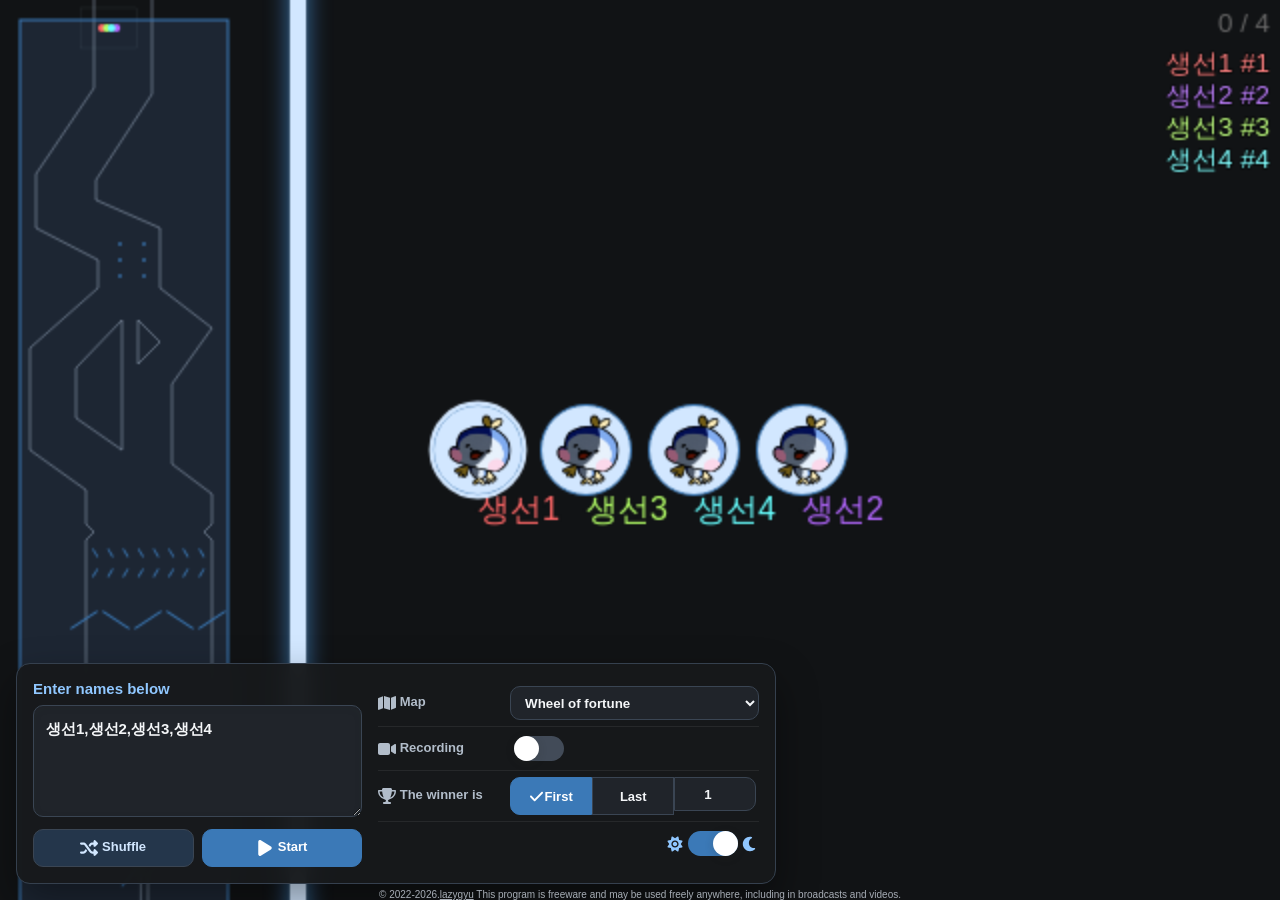
==== marble-roulette/index.html @ 368c12ca "Add ladder and fish marble games to songbook" ====
<!DOCTYPE html><html lang=ko><script type=importmap>{"imports":{"2rDQN":"/marble-roulette/Box2D.simd.dd31b167.wasm","8BShk":"/marble-roulette/Box2D.simd.13a3a125.js","9Pz0i":"/marble-roulette/fish-marble-v1.png","h7cmx":"/marble-roulette/Box2D.b9b16b27.wasm","ilUZb":"/marble-roulette/Box2D.4b04ba8e.js","juMvj":"/marble-roulette/ff.7fdc9e82.svg"}}</script><meta charset=UTF-8><link rel="stylesheet" href="jeongwa-theme.css?v=20260925-fish-marble-r4">
<script>
try {
  const key = 'jeongwa_mbr_names';
  if (/^참가자\s*1,참가자\s*2,참가자\s*3,참가자\s*4$/.test(localStorage.getItem(key) || '')) {
    localStorage.setItem(key, '생선1,생선2,생선3,생선4');
  }
} catch {}
</script><meta http-equiv=X-UA-Compatible content="ie=edge"><title>Marble Roulette</title><meta name=viewport content="width=device-width, initial-scale=1.0"><link rel=apple-touch-icon sizes=57x57 href=/marble-roulette/apple-icon-57x57.5ecd1650.png><link rel=apple-touch-icon sizes=60x60 href=/marble-roulette/apple-icon-60x60.b46a75af.png><link rel=apple-touch-icon sizes=72x72 href=/marble-roulette/apple-icon-72x72.4726ed35.png><link rel=apple-touch-icon sizes=76x76 href=/marble-roulette/apple-icon-76x76.72dbc1e1.png><link rel=apple-touch-icon sizes=114x114 href=/marble-roulette/apple-icon-114x114.6cefcd75.png><link rel=apple-touch-icon sizes=120x120 href=/marble-roulette/apple-icon-120x120.462d8e84.png><link rel=apple-touch-icon sizes=144x144 href=/marble-roulette/apple-icon-144x144.36ef70f8.png><link rel=apple-touch-icon sizes=152x152 href=/marble-roulette/apple-icon-152x152.1f1d2b56.png><link rel=apple-touch-icon sizes=180x180 href=/marble-roulette/apple-icon-180x180.33666671.png><link rel=icon type=image/png sizes=192x192 href=/marble-roulette/android-icon-192x192.6c0734fc.png><link rel=icon type=image/png sizes=32x32 href=/marble-roulette/favicon-32x32.b3414860.png><link rel=icon type=image/png sizes=96x96 href=/marble-roulette/favicon-96x96.b086bd80.png><link rel=icon type=image/png sizes=16x16 href=/marble-roulette/favicon-16x16.b88a3ef4.png><link rel=manifest href=/marble-roulette/assets/manifest.webmanifest><meta name=msapplication-TileColor content=#ffffff><meta name=msapplication-TileImage content=/marble-roulette/ms-icon-144x144.e402ee4a.png><meta name=theme-color content=#ffffff><meta name=description content="A lucky draw by dropping marbles, made by lazygyu"><meta property=og:url content=https://lazygyu.github.io/roulette/><meta property=og:title content="Marble Roulette"><meta property=og:description content="A lucky draw by dropping marbles, made by lazygyu"><meta property=og:site_name content=lazygyu.github.io><meta property=og:type content=website><link rel=stylesheet href=/marble-roulette/lazygyu-roulette.df8411c0.css><body>
<script type=module src=/marble-roulette/lazygyu-roulette.ec0cb963.js?v=20260925-fish-marble-r4></script>
<script>function gtag(){dataLayer.push(arguments)}function getNames(){return document.querySelector("#in_names").value.trim().split(/[,\r\n]/g).map(e=>e.trim()).filter(e=>!!e)}function parseName(e){let t=/(\/\d+)/,n=/(\*\d+)/,o=t.test(e),a=n.test(e),i=/^\s*([^\/*]+)?/.exec(e)[1];return{name:i,weight:o?parseInt(t.exec(e)[1].replace("/","")):1,count:a?parseInt(n.exec(e)[1].replace("*","")):1}}function getReady(){let e=getNames();switch(window.roulette.setMarbles(e),ready=e.length>0,localStorage.setItem("jeongwa_mbr_names",e.join(",")),winnerType){case"first":setWinnerRank(1);break;case"last":setWinnerRank(window.roulette.getCount())}}function setWinnerRank(e){document.querySelector("#in_winningRank").value=e,window.options.winningRank=e-1,window.roulette.setWinningRank(window.options.winningRank),"first"===winnerType?(document.querySelector(".btn-first-winner").classList.toggle("active",!0),document.querySelector(".btn-last-winner").classList.toggle("active",!1),document.querySelector("#in_winningRank").classList.toggle("active",!1)):"last"===winnerType?(document.querySelector(".btn-first-winner").classList.toggle("active",!1),document.querySelector(".btn-last-winner").classList.toggle("active",!0),document.querySelector("#in_winningRank").classList.toggle("active",!1)):"custom"===winnerType&&(document.querySelector(".btn-first-winner").classList.toggle("active",!1),document.querySelector(".btn-last-winner").classList.toggle("active",!1),document.querySelector("#in_winningRank").classList.toggle("active",!0))}window.dataLayer=window.dataLayer||[],gtag("js",new Date),gtag("config","G-5899C1DJM0");let ready=!1,winnerType="first";function initialize(){if(!window.roulette||!window.roulette.isReady){console.log("does not loaded yet"),setTimeout(initialize,100);return}console.log("initializing start");let e=new URLSearchParams(window.location.search).get("names");if(e){let t=e.split(/[,\r\n]/g).map(e=>e.trim()).filter(e=>!!e).join(",");document.querySelector("#in_names").value=t,localStorage.setItem("jeongwa_mbr_names",t)}else{let e=localStorage.getItem("jeongwa_mbr_names");e&&(document.querySelector("#in_names").value=e)}document.querySelector("#in_names").addEventListener("input",()=>{getReady()}),document.querySelector("#in_names").addEventListener("blur",()=>{let e=getNames(),t=new Set,n={};e.forEach(e=>{let o=parseName(e),a=o.weight>1?`${o.name}/${o.weight}`:o.name;t.has(a)||(t.add(a),n[a]=0),n[a]+=o.count});let o=[];Object.keys(n).forEach(e=>{n[e]>1?o.push(`${e}*${n[e]}`):o.push(e)});let a=document.querySelector("#in_names").value,i=o.join(",");a!==i&&(document.querySelector("#in_names").value=i,getReady())}),document.querySelector("#btnShuffle").addEventListener("click",()=>{getReady()}),document.querySelector("#btnStart").addEventListener("click",()=>{if(!ready)return;gtag&&gtag("event","start",{event_category:"roulette",event_label:"start",value:window.roulette.getCount()});let e=getNames().map(e=>{let t=parseName(e);return{name:t.name,count:t.count}});"u">typeof umami&&(umami.track("start",{count:window.roulette.getCount()}),e.forEach(e=>{umami.track("marble",{name:e.name,count:e.count})})),window.roulette.start(),document.querySelector("#settings").classList.add("hide"),document.querySelector("#donate")?.classList.add("hide")}),document.querySelector("#chkAutoRecording").addEventListener("change",e=>{window.options.autoRecording=e.target.matches(":checked"),window.roulette.setAutoRecording(window.options.autoRecording)}),document.querySelector("#chkDarkMode").addEventListener("change",e=>{window.options.darkMode=e.target.matches(":checked"),window.roulette.setTheme(window.options.darkMode?"dark":"light"),document.documentElement.classList.toggle("light",!window.options.darkMode)}),document.querySelector("#in_winningRank").addEventListener("change",e=>{let t=parseInt(e.target.value,10);winnerType="custom",setWinnerRank(isNaN(t)?0:t)}),document.querySelector(".btn-last-winner").addEventListener("click",()=>{let e=window.roulette.getCount();winnerType="last",setWinnerRank(e)}),document.querySelector(".btn-first-winner").addEventListener("click",()=>{winnerType="first",setWinnerRank(1)}),window.roulette.addEventListener("goal",()=>{ready=!1,setTimeout(()=>{document.querySelector("#settings").classList.remove("hide"),document.querySelector("#donate")?.classList.remove("hide")},3e3)}),window.roulette.addEventListener("message",e=>{var t;let n;t=e.detail,(n=document.createElement("div")).classList.add("toast"),n.textContent=String(null==t?"":t),window.translateElement&&(console.log("try to translate"),window.translateElement(n)),document.body.appendChild(n),setTimeout(()=>{document.body.removeChild(n)},1200)});let t=document.querySelector("#btnToggleSettings"),n=document.querySelector(".collapsible-rows");t.addEventListener("click",()=>{n.classList.toggle("collapsed"),t.querySelector(".toggle-arrow").textContent=n.classList.contains("collapsed")?"▲":"▼"}),document.querySelector("#btnShuffle").click();let o=window.roulette.getMaps(),a=document.querySelector("#sltMap");o.forEach(e=>{let t=document.createElement("option");t.value=e.index,t.textContent=e.title,t.setAttribute("data-trans",""),window.translateElement(t),a.append(t)}),a.addEventListener("change",e=>{let t=e.target.value;window.roulette.setMap(t)})}document.addEventListener("DOMContentLoaded",()=>{initialize()});</script>
<div id=settings class=settings>
  <div class=right>
    <button id=btnToggleSettings class=btn-toggle-settings>
      <span data-trans>Settings</span>
      <i class=toggle-arrow>▲</i>
    </button>
    <div class="collapsed collapsible-rows">
      <div class=row>
        <label for=sltMap>
          <i class="icon map"></i>
          <span data-trans>Map</span>
        </label>
        <select id=sltMap></select>
      </div>
      <div class="row row-toggles">
        <div class=toggle-item>
          <label for=chkAutoRecording>
            <i class="icon record"></i>
            <span data-trans>Recording</span>
          </label>
          <input type=checkbox id=chkAutoRecording>
        </div>
      </div>
      <div class=row>
        <label>
          <i class="icon trophy"></i>
          <span data-trans>The winner is</span>
        </label>
        <div class=btn-group>
          <button class="active btn-first-winner btn-winner" data-trans>First</button>
          <button class="btn-last-winner btn-winner" data-trans>Last</button>
          <input type=number id=in_winningRank value=1 min=1>
        </div>
      </div>
      <div class="row row-theme">
        <div class=theme>
          <i class="icon sun"></i>
          <input type=checkbox id=chkDarkMode checked>
          <i class="icon moon"></i>
        </div>
      </div>
    </div>
  </div>
  <div class=left>
    <h3 data-trans>Enter names below</h3>
      <textarea id=in_names placeholder="Input names separated by commas or line feed here" data-trans=placeholder>생선1,생선2,생선3,생선4</textarea>
    <div class=actions>
      <button id=btnShuffle>
        <i class="icon shuffle"></i>
        <span data-trans>Shuffle</span>
      </button>
      <button id=btnStart>
        <i class="icon play"></i>
        <span data-trans>Start</span>
      </button>
    </div>
  </div>
</div>
<div class=copyright>© 2022-2026.<a href=https://lazygyu.net target=_blank rel="noopener noreferrer" referrerpolicy="no-referrer">lazygyu</a> <span data-trans>This program is freeware and may be used freely anywhere, including in broadcasts and videos.</span>
</div>
---- marble-roulette/jeongwa-theme.css ----
html, body { margin: 0; overflow: hidden; color-scheme: dark; font-family: Pretendard, -apple-system, BlinkMacSystemFont, "Segoe UI", sans-serif; }
html #settings { background: rgba(23,25,28,.96); border-color: #35404e; box-shadow: 0 18px 42px #0006; }
html #settings h3, html #settings div.theme { color: #90c7ff; }
html #settings textarea, html #settings select, html #settings .btn-group > * { background: #20242a; color: #f4f6f8; border-color: #3a4553; }
html #settings textarea::placeholder { color: #959eab; }
html #settings textarea:focus { border-color: #90c7ff; box-shadow: 0 0 0 3px #3b79b733; }
html #settings button, html #settings .btn { background: #242c37; color: #d2e7ff; border-color: #3a4553; box-shadow: none; }
html #settings #btnStart, html #settings .btn-group > .active, html #settings .btn-toggle-settings { background: #3b79b7; border-color: #3b79b7; color: white; box-shadow: none; }
html #settings #btnShuffle { background: #24364b; }
html #settings div.right div.row { border-bottom-color: #ffffff12; }
html #settings div.right div.row label { color: #b2bdca; }
html #settings input[type=checkbox]:before { background: #424b58; }
html #settings input[type=checkbox]:checked:before { background: #3b79b7; }
html #settings :is(button, select, input):focus-visible { outline: 2px solid #90c7ff; outline-offset: 2px; }
html div.toast { background: #20242a; color: #f4f6f8; border-color: #3a4553; }
html div.copyright { color: #a7adb6; font-size: 10px; }
html div.copyright a { color: #a7adb6; }
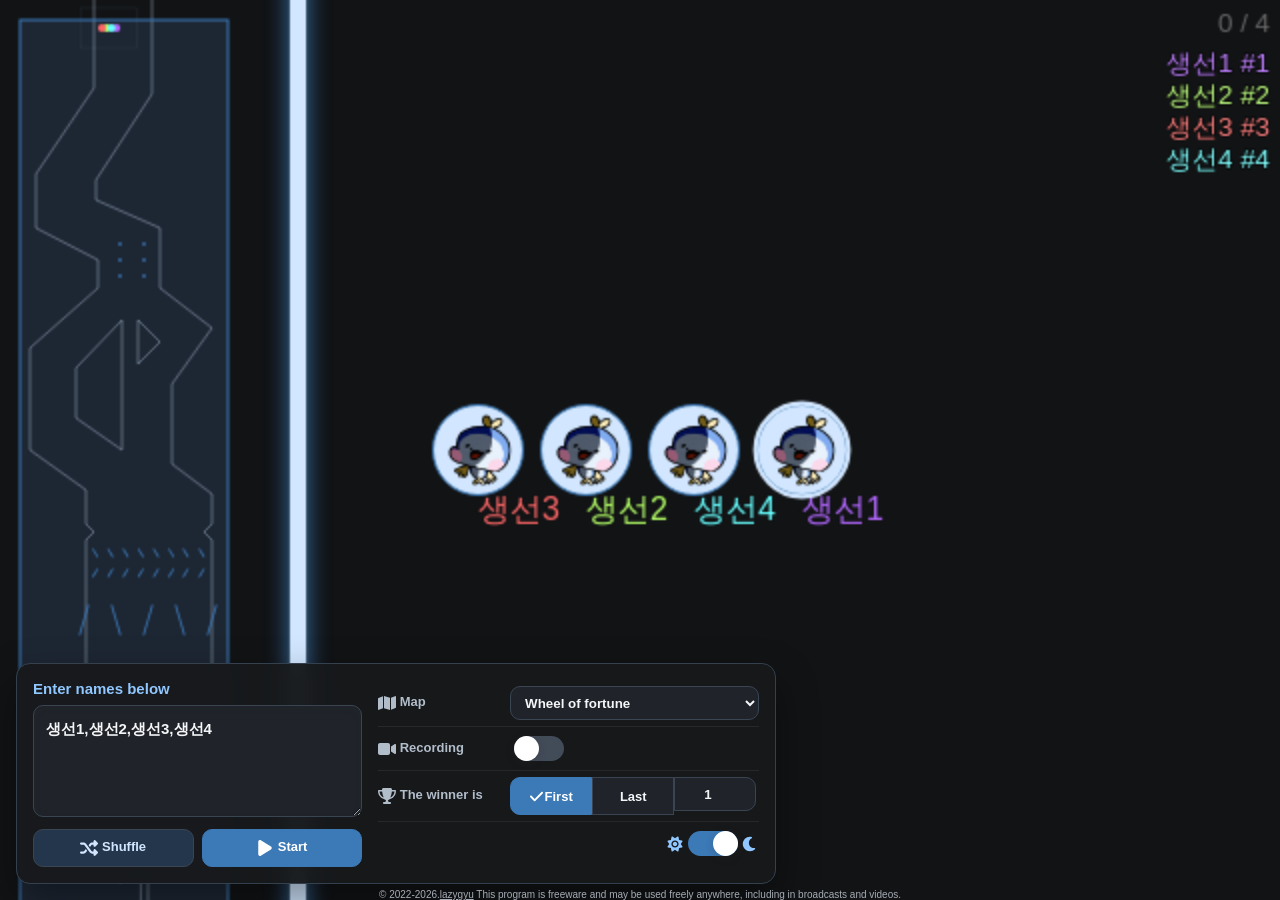
==== commit b05e55d3: "긴급보안점검: bound game inputs and verify CDN scripts" ====
--- a/marble-roulette/index.html
+++ b/marble-roulette/index.html
@@ -7,8 +7,9 @@
   }
 } catch {}
 </script><meta http-equiv=X-UA-Compatible content="ie=edge"><title>Marble Roulette</title><meta name=viewport content="width=device-width, initial-scale=1.0"><link rel=apple-touch-icon sizes=57x57 href=/marble-roulette/apple-icon-57x57.5ecd1650.png><link rel=apple-touch-icon sizes=60x60 href=/marble-roulette/apple-icon-60x60.b46a75af.png><link rel=apple-touch-icon sizes=72x72 href=/marble-roulette/apple-icon-72x72.4726ed35.png><link rel=apple-touch-icon sizes=76x76 href=/marble-roulette/apple-icon-76x76.72dbc1e1.png><link rel=apple-touch-icon sizes=114x114 href=/marble-roulette/apple-icon-114x114.6cefcd75.png><link rel=apple-touch-icon sizes=120x120 href=/marble-roulette/apple-icon-120x120.462d8e84.png><link rel=apple-touch-icon sizes=144x144 href=/marble-roulette/apple-icon-144x144.36ef70f8.png><link rel=apple-touch-icon sizes=152x152 href=/marble-roulette/apple-icon-152x152.1f1d2b56.png><link rel=apple-touch-icon sizes=180x180 href=/marble-roulette/apple-icon-180x180.33666671.png><link rel=icon type=image/png sizes=192x192 href=/marble-roulette/android-icon-192x192.6c0734fc.png><link rel=icon type=image/png sizes=32x32 href=/marble-roulette/favicon-32x32.b3414860.png><link rel=icon type=image/png sizes=96x96 href=/marble-roulette/favicon-96x96.b086bd80.png><link rel=icon type=image/png sizes=16x16 href=/marble-roulette/favicon-16x16.b88a3ef4.png><link rel=manifest href=/marble-roulette/assets/manifest.webmanifest><meta name=msapplication-TileColor content=#ffffff><meta name=msapplication-TileImage content=/marble-roulette/ms-icon-144x144.e402ee4a.png><meta name=theme-color content=#ffffff><meta name=description content="A lucky draw by dropping marbles, made by lazygyu"><meta property=og:url content=https://lazygyu.github.io/roulette/><meta property=og:title content="Marble Roulette"><meta property=og:description content="A lucky draw by dropping marbles, made by lazygyu"><meta property=og:site_name content=lazygyu.github.io><meta property=og:type content=website><link rel=stylesheet href=/marble-roulette/lazygyu-roulette.df8411c0.css><body>
+<script src="roulette-input-safety.js?v=security-20261022"></script>
 <script type=module src=/marble-roulette/lazygyu-roulette.ec0cb963.js?v=20260925-fish-marble-r4></script>
-<script>function gtag(){dataLayer.push(arguments)}function getNames(){return document.querySelector("#in_names").value.trim().split(/[,\r\n]/g).map(e=>e.trim()).filter(e=>!!e)}function parseName(e){let t=/(\/\d+)/,n=/(\*\d+)/,o=t.test(e),a=n.test(e),i=/^\s*([^\/*]+)?/.exec(e)[1];return{name:i,weight:o?parseInt(t.exec(e)[1].replace("/","")):1,count:a?parseInt(n.exec(e)[1].replace("*","")):1}}function getReady(){let e=getNames();switch(window.roulette.setMarbles(e),ready=e.length>0,localStorage.setItem("jeongwa_mbr_names",e.join(",")),winnerType){case"first":setWinnerRank(1);break;case"last":setWinnerRank(window.roulette.getCount())}}function setWinnerRank(e){document.querySelector("#in_winningRank").value=e,window.options.winningRank=e-1,window.roulette.setWinningRank(window.options.winningRank),"first"===winnerType?(document.querySelector(".btn-first-winner").classList.toggle("active",!0),document.querySelector(".btn-last-winner").classList.toggle("active",!1),document.querySelector("#in_winningRank").classList.toggle("active",!1)):"last"===winnerType?(document.querySelector(".btn-first-winner").classList.toggle("active",!1),document.querySelector(".btn-last-winner").classList.toggle("active",!0),document.querySelector("#in_winningRank").classList.toggle("active",!1)):"custom"===winnerType&&(document.querySelector(".btn-first-winner").classList.toggle("active",!1),document.querySelector(".btn-last-winner").classList.toggle("active",!1),document.querySelector("#in_winningRank").classList.toggle("active",!0))}window.dataLayer=window.dataLayer||[],gtag("js",new Date),gtag("config","G-5899C1DJM0");let ready=!1,winnerType="first";function initialize(){if(!window.roulette||!window.roulette.isReady){console.log("does not loaded yet"),setTimeout(initialize,100);return}console.log("initializing start");let e=new URLSearchParams(window.location.search).get("names");if(e){let t=e.split(/[,\r\n]/g).map(e=>e.trim()).filter(e=>!!e).join(",");document.querySelector("#in_names").value=t,localStorage.setItem("jeongwa_mbr_names",t)}else{let e=localStorage.getItem("jeongwa_mbr_names");e&&(document.querySelector("#in_names").value=e)}document.querySelector("#in_names").addEventListener("input",()=>{getReady()}),document.querySelector("#in_names").addEventListener("blur",()=>{let e=getNames(),t=new Set,n={};e.forEach(e=>{let o=parseName(e),a=o.weight>1?`${o.name}/${o.weight}`:o.name;t.has(a)||(t.add(a),n[a]=0),n[a]+=o.count});let o=[];Object.keys(n).forEach(e=>{n[e]>1?o.push(`${e}*${n[e]}`):o.push(e)});let a=document.querySelector("#in_names").value,i=o.join(",");a!==i&&(document.querySelector("#in_names").value=i,getReady())}),document.querySelector("#btnShuffle").addEventListener("click",()=>{getReady()}),document.querySelector("#btnStart").addEventListener("click",()=>{if(!ready)return;gtag&&gtag("event","start",{event_category:"roulette",event_label:"start",value:window.roulette.getCount()});let e=getNames().map(e=>{let t=parseName(e);return{name:t.name,count:t.count}});"u">typeof umami&&(umami.track("start",{count:window.roulette.getCount()}),e.forEach(e=>{umami.track("marble",{name:e.name,count:e.count})})),window.roulette.start(),document.querySelector("#settings").classList.add("hide"),document.querySelector("#donate")?.classList.add("hide")}),document.querySelector("#chkAutoRecording").addEventListener("change",e=>{window.options.autoRecording=e.target.matches(":checked"),window.roulette.setAutoRecording(window.options.autoRecording)}),document.querySelector("#chkDarkMode").addEventListener("change",e=>{window.options.darkMode=e.target.matches(":checked"),window.roulette.setTheme(window.options.darkMode?"dark":"light"),document.documentElement.classList.toggle("light",!window.options.darkMode)}),document.querySelector("#in_winningRank").addEventListener("change",e=>{let t=parseInt(e.target.value,10);winnerType="custom",setWinnerRank(isNaN(t)?0:t)}),document.querySelector(".btn-last-winner").addEventListener("click",()=>{let e=window.roulette.getCount();winnerType="last",setWinnerRank(e)}),document.querySelector(".btn-first-winner").addEventListener("click",()=>{winnerType="first",setWinnerRank(1)}),window.roulette.addEventListener("goal",()=>{ready=!1,setTimeout(()=>{document.querySelector("#settings").classList.remove("hide"),document.querySelector("#donate")?.classList.remove("hide")},3e3)}),window.roulette.addEventListener("message",e=>{var t;let n;t=e.detail,(n=document.createElement("div")).classList.add("toast"),n.textContent=String(null==t?"":t),window.translateElement&&(console.log("try to translate"),window.translateElement(n)),document.body.appendChild(n),setTimeout(()=>{document.body.removeChild(n)},1200)});let t=document.querySelector("#btnToggleSettings"),n=document.querySelector(".collapsible-rows");t.addEventListener("click",()=>{n.classList.toggle("collapsed"),t.querySelector(".toggle-arrow").textContent=n.classList.contains("collapsed")?"▲":"▼"}),document.querySelector("#btnShuffle").click();let o=window.roulette.getMaps(),a=document.querySelector("#sltMap");o.forEach(e=>{let t=document.createElement("option");t.value=e.index,t.textContent=e.title,t.setAttribute("data-trans",""),window.translateElement(t),a.append(t)}),a.addEventListener("change",e=>{let t=e.target.value;window.roulette.setMap(t)})}document.addEventListener("DOMContentLoaded",()=>{initialize()});</script>
+<script>function gtag(){dataLayer.push(arguments)}function getNames(){return document.querySelector("#in_names").value.trim().split(/[,\r\n]/g).map(e=>e.trim()).filter(e=>!!e)}function parseName(e){let t=/(\/\d+)/,n=/(\*\d+)/,o=t.test(e),a=n.test(e),i=/^\s*([^\/*]+)?/.exec(e)[1];return{name:i,weight:o?parseInt(t.exec(e)[1].replace("/","")):1,count:a?parseInt(n.exec(e)[1].replace("*","")):1}}function validRouletteInput(){let input=document.querySelector("#in_names"),status=document.querySelector("#roulette-input-status");try{if(input.value.length>RouletteInputSafety.MAX_TEXT_LENGTH)throw new RangeError("참가자 입력이 너무 길어요.");RouletteInputSafety.validateNames(getNames());input.setCustomValidity("");status.textContent="";return true}catch(error){ready=false;input.setCustomValidity(error.message);status.textContent=error.message;return false}}function getReady(){if(!validRouletteInput())return false;let e=getNames();try{window.roulette.setMarbles(e)}catch(error){ready=false;document.querySelector("#roulette-input-status").textContent=error.message;return false}switch(ready=e.length>0,localStorage.setItem("jeongwa_mbr_names",e.join(",")),winnerType){case"first":setWinnerRank(1);break;case"last":setWinnerRank(window.roulette.getCount())}}function setWinnerRank(e){document.querySelector("#in_winningRank").value=e,window.options.winningRank=e-1,window.roulette.setWinningRank(window.options.winningRank),"first"===winnerType?(document.querySelector(".btn-first-winner").classList.toggle("active",!0),document.querySelector(".btn-last-winner").classList.toggle("active",!1),document.querySelector("#in_winningRank").classList.toggle("active",!1)):"last"===winnerType?(document.querySelector(".btn-first-winner").classList.toggle("active",!1),document.querySelector(".btn-last-winner").classList.toggle("active",!0),document.querySelector("#in_winningRank").classList.toggle("active",!1)):"custom"===winnerType&&(document.querySelector(".btn-first-winner").classList.toggle("active",!1),document.querySelector(".btn-last-winner").classList.toggle("active",!1),document.querySelector("#in_winningRank").classList.toggle("active",!0))}window.dataLayer=window.dataLayer||[],gtag("js",new Date),gtag("config","G-5899C1DJM0");let ready=!1,winnerType="first";function initialize(){if(!window.roulette||!window.roulette.isReady){console.log("does not loaded yet"),setTimeout(initialize,100);return}console.log("initializing start");RouletteInputSafety.install(window.roulette);let e=new URLSearchParams(window.location.search).get("names");if(e){let t=e.split(/[,\r\n]/g).map(e=>e.trim()).filter(e=>!!e).join(",");document.querySelector("#in_names").value=t}else{let e=localStorage.getItem("jeongwa_mbr_names");e&&(document.querySelector("#in_names").value=e)}document.querySelector("#in_names").addEventListener("input",()=>{getReady()}),document.querySelector("#in_names").addEventListener("blur",()=>{if(!validRouletteInput())return;let e=getNames(),t=new Set,n=Object.create(null);e.forEach(e=>{let o=parseName(e),a=o.weight>1?`${o.name}/${o.weight}`:o.name;t.has(a)||(t.add(a),n[a]=0),n[a]+=o.count});let o=[];Object.keys(n).forEach(e=>{n[e]>1?o.push(`${e}*${n[e]}`):o.push(e)});let a=document.querySelector("#in_names").value,i=o.join(",");a!==i&&(document.querySelector("#in_names").value=i,getReady())}),document.querySelector("#btnShuffle").addEventListener("click",()=>{getReady()}),document.querySelector("#btnStart").addEventListener("click",()=>{if(!ready)return;gtag&&gtag("event","start",{event_category:"roulette",event_label:"start",value:window.roulette.getCount()});let e=getNames().map(e=>{let t=parseName(e);return{name:t.name,count:t.count}});"u">typeof umami&&(umami.track("start",{count:window.roulette.getCount()}),e.forEach(e=>{umami.track("marble",{name:e.name,count:e.count})})),window.roulette.start(),document.querySelector("#settings").classList.add("hide"),document.querySelector("#donate")?.classList.add("hide")}),document.querySelector("#chkAutoRecording").addEventListener("change",e=>{window.options.autoRecording=e.target.matches(":checked"),window.roulette.setAutoRecording(window.options.autoRecording)}),document.querySelector("#chkDarkMode").addEventListener("change",e=>{window.options.darkMode=e.target.matches(":checked"),window.roulette.setTheme(window.options.darkMode?"dark":"light"),document.documentElement.classList.toggle("light",!window.options.darkMode)}),document.querySelector("#in_winningRank").addEventListener("change",e=>{let t=parseInt(e.target.value,10);winnerType="custom",setWinnerRank(isNaN(t)?0:t)}),document.querySelector(".btn-last-winner").addEventListener("click",()=>{let e=window.roulette.getCount();winnerType="last",setWinnerRank(e)}),document.querySelector(".btn-first-winner").addEventListener("click",()=>{winnerType="first",setWinnerRank(1)}),window.roulette.addEventListener("goal",()=>{ready=!1,setTimeout(()=>{document.querySelector("#settings").classList.remove("hide"),document.querySelector("#donate")?.classList.remove("hide")},3e3)}),window.roulette.addEventListener("message",e=>{var t;let n;t=e.detail,(n=document.createElement("div")).classList.add("toast"),n.textContent=String(null==t?"":t),window.translateElement&&(console.log("try to translate"),window.translateElement(n)),document.body.appendChild(n),setTimeout(()=>{document.body.removeChild(n)},1200)});let t=document.querySelector("#btnToggleSettings"),n=document.querySelector(".collapsible-rows");t.addEventListener("click",()=>{n.classList.toggle("collapsed"),t.querySelector(".toggle-arrow").textContent=n.classList.contains("collapsed")?"▲":"▼"}),document.querySelector("#btnShuffle").click();let o=window.roulette.getMaps(),a=document.querySelector("#sltMap");o.forEach(e=>{let t=document.createElement("option");t.value=e.index,t.textContent=e.title,t.setAttribute("data-trans",""),window.translateElement(t),a.append(t)}),a.addEventListener("change",e=>{let t=e.target.value;window.roulette.setMap(t)})}document.addEventListener("DOMContentLoaded",()=>{initialize()});</script>
 <div id=settings class=settings>
   <div class=right>
     <button id=btnToggleSettings class=btn-toggle-settings>
@@ -54,7 +55,8 @@
   </div>
   <div class=left>
     <h3 data-trans>Enter names below</h3>
-      <textarea id=in_names placeholder="Input names separated by commas or line feed here" data-trans=placeholder>생선1,생선2,생선3,생선4</textarea>
+      <textarea id=in_names maxlength=50000 aria-describedby="roulette-input-status" placeholder="Input names separated by commas or line feed here" data-trans=placeholder>생선1,생선2,생선3,생선4</textarea>
+      <p id="roulette-input-status" role="status" style="margin:6px 0 0;overflow-wrap:anywhere"></p>
     <div class=actions>
       <button id=btnShuffle>
         <i class="icon shuffle"></i>
